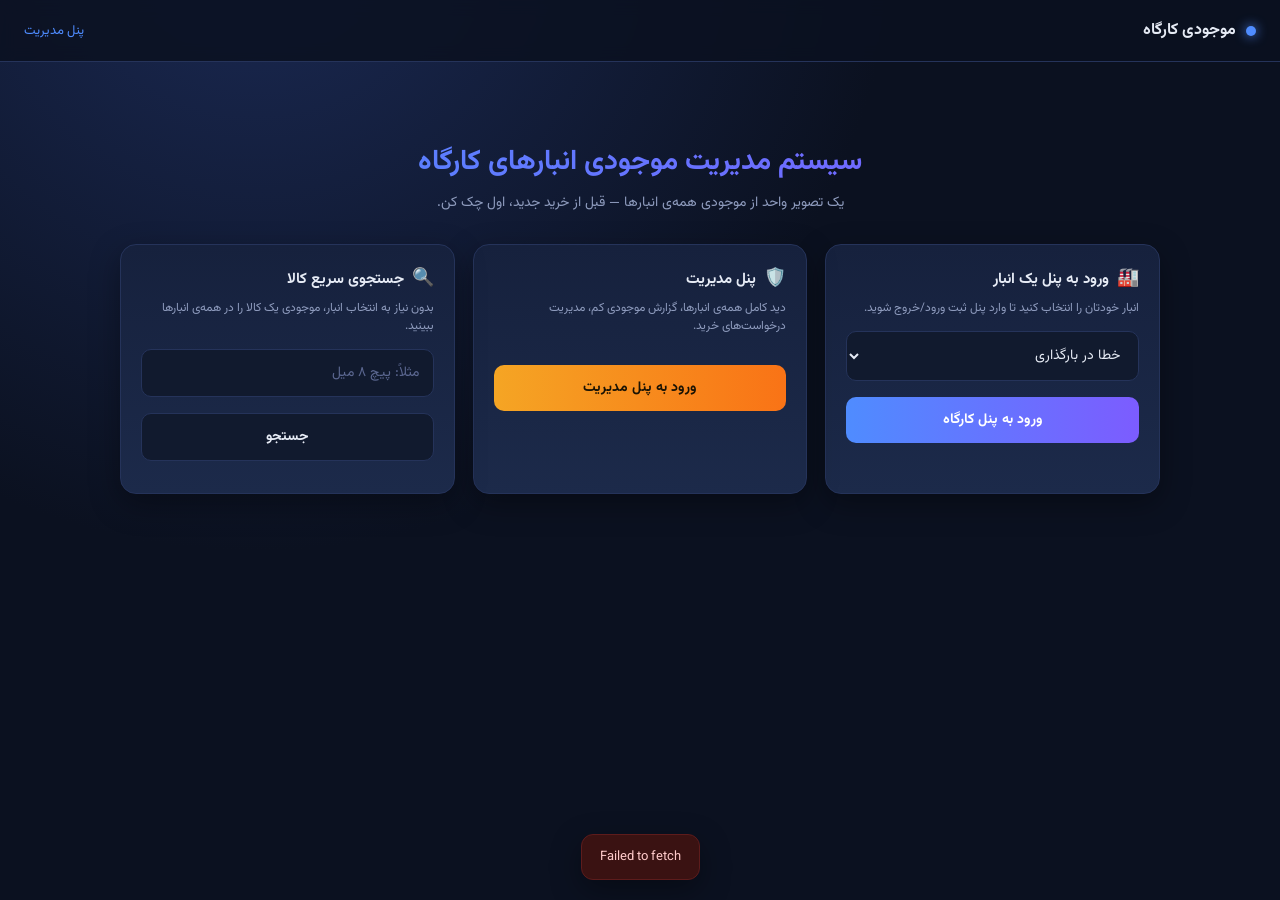
==== docs/index.html @ 01579a9f "Rename site/ to docs/ for GitHub Pages" ====
<!DOCTYPE html>
<html lang="fa" dir="rtl">
<head>
<meta charset="UTF-8">
<title>مدیریت موجودی انبارهای کارگاه</title>
<meta name="viewport" content="width=device-width, initial-scale=1">
<link rel="preconnect" href="https://fonts.googleapis.com">
<link href="https://fonts.googleapis.com/css2?family=Vazirmatn:wght@400;500;700;800&display=swap" rel="stylesheet">
<link rel="stylesheet" href="assets/style.css">
</head>
<body>

<div class="topbar">
  <div class="brand"><span class="dot"></span> موجودی کارگاه</div>
  <div class="nav-links"><a href="admin.html">پنل مدیریت</a></div>
</div>

<div class="wrap">
  <div class="hero">
    <h1>سیستم مدیریت موجودی انبارهای کارگاه</h1>
    <p>یک تصویر واحد از موجودی همه‌ی انبارها — قبل از خرید جدید، اول چک کن.</p>
  </div>

  <div class="grid">
    <div class="card">
      <div class="card-title"><span class="icon">🏭</span> ورود به پنل یک انبار</div>
      <div class="card-sub">انبار خودتان را انتخاب کنید تا وارد پنل ثبت ورود/خروج شوید.</div>
      <select id="whSelect"><option>در حال بارگذاری...</option></select>
      <button class="btn btn-primary" id="goWorkshopBtn">ورود به پنل کارگاه</button>
    </div>

    <div class="card">
      <div class="card-title"><span class="icon">🛡️</span> پنل مدیریت</div>
      <div class="card-sub">دید کامل همه‌ی انبارها، گزارش موجودی کم، مدیریت درخواست‌های خرید.</div>
      <a class="btn btn-amber" href="admin.html">ورود به پنل مدیریت</a>
    </div>

    <div class="card">
      <div class="card-title"><span class="icon">🔍</span> جستجوی سریع کالا</div>
      <div class="card-sub">بدون نیاز به انتخاب انبار، موجودی یک کالا را در همه‌ی انبارها ببینید.</div>
      <input id="searchInput" placeholder="مثلاً: پیچ ۸ میل" autocomplete="off">
      <button class="btn btn-ghost" id="searchBtn">جستجو</button>
      <table id="searchResults"><tbody></tbody></table>
    </div>
  </div>
</div>

<script src="assets/app.js"></script>
<script>
  async function loadWarehouses() {
    const sel = document.getElementById("whSelect");
    try {
      const warehouses = await api("warehouses");
      sel.innerHTML = "";
      if (!warehouses.length) {
        sel.innerHTML = '<option value="">هیچ انباری ثبت نشده</option>';
        return;
      }
      warehouses.forEach((w) => {
        const opt = document.createElement("option");
        opt.value = w.name;
        opt.textContent = w.name;
        sel.appendChild(opt);
      });
    } catch (err) {
      sel.innerHTML = '<option value="">خطا در بارگذاری</option>';
      toast(err.message, "err");
    }
  }

  document.getElementById("goWorkshopBtn").addEventListener("click", () => {
    const wh = document.getElementById("whSelect").value;
    if (!wh) return toast("ابتدا یک انبار انتخاب کنید", "err");
    window.location.href = `workshop.html?wh=${encodeURIComponent(wh)}`;
  });

  document.getElementById("searchBtn").addEventListener("click", async () => {
    const q = document.getElementById("searchInput").value.trim();
    const tbody = document.querySelector("#searchResults tbody");
    if (!q) return;
    tbody.innerHTML = emptyRow(2, "در حال جستجو...");
    try {
      const rows = await api("search", { q });
      tbody.innerHTML = rows.length
        ? rows.map((r) => `<tr><td>${escapeHtml(r.warehouse)}</td><td>${escapeHtml(r.item)} — ${fmtQty(r.quantity)}</td></tr>`).join("")
        : emptyRow(2, "چیزی پیدا نشد.");
    } catch (err) {
      tbody.innerHTML = "";
      toast(err.message, "err");
    }
  });

  loadWarehouses();
</script>
</body>
</html>
---- docs/assets/style.css ----
:root {
  --bg: #0b1120;
  --bg-soft: #111a2e;
  --card: #16213d;
  --card-2: #1c2a4a;
  --border: #25335a;
  --text: #e6ebf5;
  --text-dim: #8e9bbd;
  --accent: #4f8cff;
  --accent-2: #7c5cff;
  --amber: #f5a524;
  --green: #22c55e;
  --red: #ef4444;
  --radius: 16px;
  --radius-sm: 10px;
  --shadow: 0 10px 30px rgba(0, 0, 0, 0.35);
}

* { box-sizing: border-box; }

body {
  margin: 0;
  min-height: 100vh;
  background: radial-gradient(circle at 20% -10%, #1b2a55 0%, var(--bg) 45%), var(--bg);
  color: var(--text);
  font-family: 'Vazirmatn', Tahoma, sans-serif;
  direction: rtl;
  padding-bottom: 60px;
}

a { color: var(--accent); text-decoration: none; }

.topbar {
  display: flex;
  align-items: center;
  justify-content: space-between;
  padding: 18px 24px;
  background: rgba(11, 17, 32, 0.85);
  backdrop-filter: blur(8px);
  border-bottom: 1px solid var(--border);
  position: sticky;
  top: 0;
  z-index: 50;
}

.brand { display: flex; align-items: center; gap: 10px; font-weight: 700; font-size: 16px; }
.brand .dot { width: 10px; height: 10px; border-radius: 50%; background: var(--accent); box-shadow: 0 0 12px var(--accent); }
.topbar .nav-links { display: flex; gap: 14px; font-size: 13px; color: var(--text-dim); }
.topbar .nav-links a:hover { color: var(--text); }

.wrap { max-width: 1080px; margin: 0 auto; padding: 28px 20px; }

.hero { text-align: center; padding: 50px 16px 30px; }
.hero h1 {
  font-size: 28px;
  margin: 0 0 8px;
  background: linear-gradient(90deg, var(--accent), var(--accent-2));
  -webkit-background-clip: text;
  background-clip: text;
  color: transparent;
}
.hero p { color: var(--text-dim); font-size: 14px; margin: 0; }

.grid { display: grid; grid-template-columns: repeat(auto-fit, minmax(280px, 1fr)); gap: 18px; }
.grid-2 { display: grid; grid-template-columns: repeat(auto-fit, minmax(220px, 1fr)); gap: 18px; }

.card {
  background: linear-gradient(180deg, var(--card), var(--card-2));
  border: 1px solid var(--border);
  border-radius: var(--radius);
  padding: 20px;
  box-shadow: var(--shadow);
  transition: transform .15s ease, border-color .15s ease;
}
.card:hover { border-color: #34467f; }

.card-title { display: flex; align-items: center; gap: 8px; font-size: 15px; font-weight: 700; margin-bottom: 14px; color: var(--text); }
.card-title .icon { font-size: 18px; }
.card-sub { color: var(--text-dim); font-size: 12px; margin-top: -8px; margin-bottom: 14px; }

label.field-label { display: block; font-size: 12px; color: var(--text-dim); margin-bottom: 6px; margin-top: 12px; }

input, select, textarea {
  width: 100%;
  background: var(--bg-soft);
  border: 1px solid var(--border);
  color: var(--text);
  padding: 12px 14px;
  border-radius: var(--radius-sm);
  font-size: 14px;
  font-family: inherit;
  outline: none;
  transition: border-color .15s ease;
}
input:focus, select:focus, textarea:focus { border-color: var(--accent); }
input::placeholder { color: #5b6790; }

.btn {
  display: inline-flex;
  align-items: center;
  justify-content: center;
  gap: 8px;
  width: 100%;
  margin-top: 16px;
  padding: 12px 16px;
  border: none;
  border-radius: var(--radius-sm);
  font-size: 14px;
  font-weight: 700;
  cursor: pointer;
  transition: transform .1s ease, opacity .15s ease;
  font-family: inherit;
}
.btn:active { transform: scale(0.98); }
.btn:disabled { opacity: .5; cursor: not-allowed; }
.btn-primary { background: linear-gradient(90deg, var(--accent), var(--accent-2)); color: #fff; }
.btn-danger { background: linear-gradient(90deg, #ef4444, #f97316); color: #fff; }
.btn-amber { background: linear-gradient(90deg, var(--amber), #f97316); color: #1a1304; }
.btn-ghost { background: var(--bg-soft); color: var(--text); border: 1px solid var(--border); }
.btn-sm { width: auto; padding: 8px 12px; font-size: 12px; margin-top: 0; }

table { width: 100%; border-collapse: collapse; margin-top: 12px; font-size: 13px; }
thead th { text-align: right; color: var(--text-dim); font-weight: 600; padding: 8px 6px; border-bottom: 1px solid var(--border); }
tbody td { padding: 10px 6px; border-bottom: 1px solid #1d2a4a; }
tbody tr:hover { background: rgba(79, 140, 255, 0.05); }
.empty-row { text-align: center; color: var(--text-dim); padding: 24px 0; }

.badge { display: inline-block; padding: 3px 10px; border-radius: 100px; font-size: 11px; font-weight: 700; }
.badge-pending { background: rgba(245, 165, 36, 0.15); color: var(--amber); }
.badge-done { background: rgba(34, 197, 94, 0.15); color: var(--green); }

.skeleton { height: 14px; border-radius: 6px; background: linear-gradient(90deg, #1c2a4a 25%, #25335a 50%, #1c2a4a 75%); background-size: 200% 100%; animation: shimmer 1.4s infinite; }
@keyframes shimmer { 0% { background-position: 200% 0; } 100% { background-position: -200% 0; } }

.toast-stack { position: fixed; bottom: 20px; right: 20px; left: 20px; display: flex; flex-direction: column; gap: 10px; align-items: center; z-index: 999; pointer-events: none; }
.toast {
  max-width: 420px;
  padding: 12px 18px;
  border-radius: 12px;
  font-size: 13px;
  box-shadow: var(--shadow);
  animation: toast-in .2s ease;
  pointer-events: auto;
}
.toast-ok { background: #103a23; color: #a7f3d0; border: 1px solid #1c5d3c; }
.toast-err { background: #3a1212; color: #fecaca; border: 1px solid #5d1c1c; }
@keyframes toast-in { from { opacity: 0; transform: translateY(10px); } to { opacity: 1; transform: translateY(0); } }

.suggestion-box { margin-top: 12px; padding: 12px; border-radius: var(--radius-sm); background: rgba(245, 165, 36, 0.08); border: 1px solid rgba(245, 165, 36, 0.3); font-size: 13px; color: #fcd9a0; }
.suggestion-box ul { margin: 8px 0 0; padding-right: 18px; }

.spinner { width: 16px; height: 16px; border-radius: 50%; border: 2px solid rgba(255,255,255,.35); border-top-color: #fff; animation: spin .6s linear infinite; display: inline-block; }
@keyframes spin { to { transform: rotate(360deg); } }

.section-title { font-size: 13px; color: var(--text-dim); margin: 30px 0 12px; padding-right: 4px; border-right: 3px solid var(--accent); padding-right: 10px; }

@media (max-width: 600px) {
  .hero h1 { font-size: 22px; }
  .topbar .nav-links { display: none; }
}
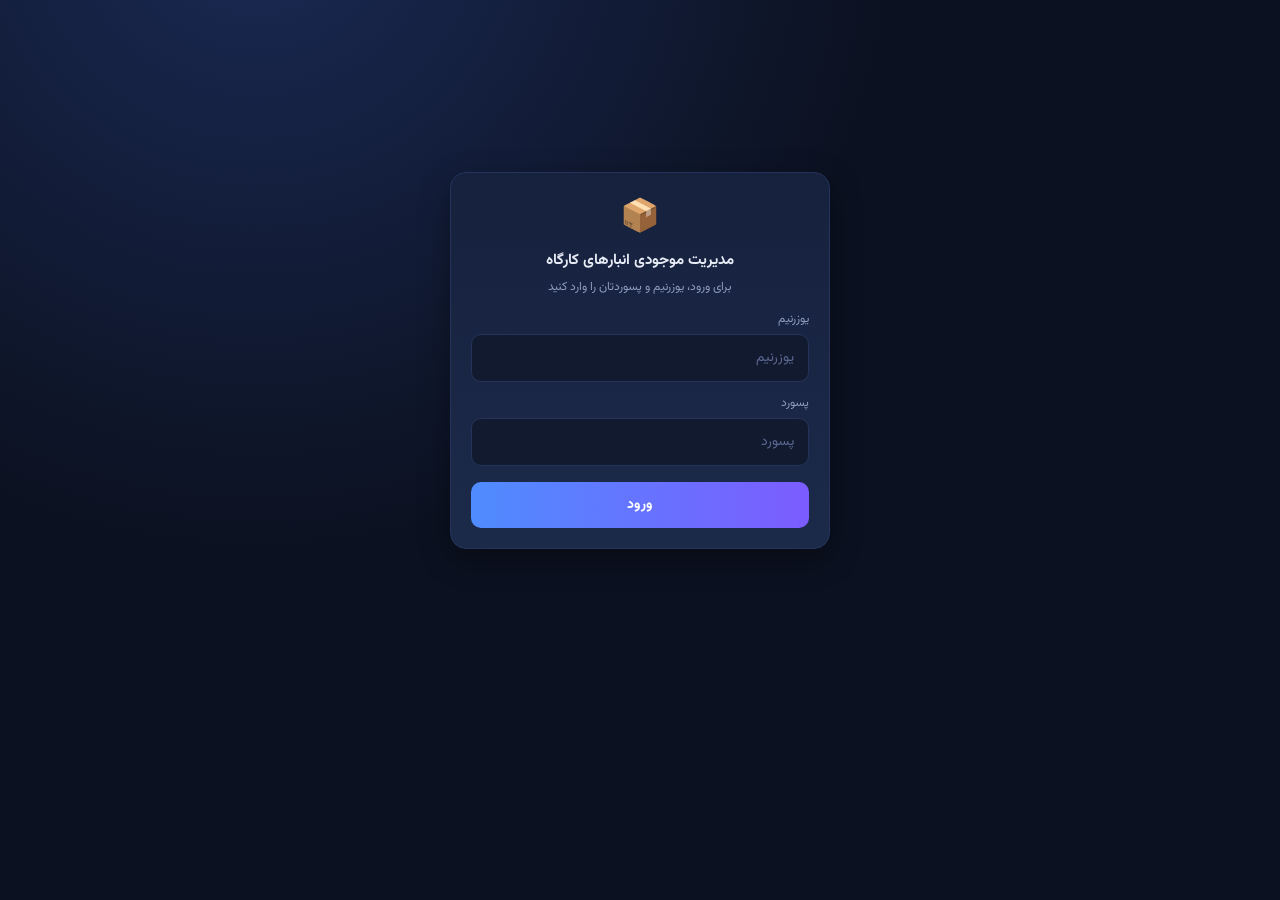
==== commit 71450752: "Add username/password login with role-based access control Workshop accounts are locked to their own" ====
--- a/docs/index.html
+++ b/docs/index.html
@@ -2,95 +2,63 @@
 <html lang="fa" dir="rtl">
 <head>
 <meta charset="UTF-8">
-<title>مدیریت موجودی انبارهای کارگاه</title>
+<title>ورود — مدیریت موجودی انبارهای کارگاه</title>
 <meta name="viewport" content="width=device-width, initial-scale=1">
 <link rel="preconnect" href="https://fonts.googleapis.com">
 <link href="https://fonts.googleapis.com/css2?family=Vazirmatn:wght@400;500;700;800&display=swap" rel="stylesheet">
 <link rel="stylesheet" href="assets/style.css">
+<style>
+  .login-wrap { display: flex; align-items: center; justify-content: center; min-height: 80vh; padding: 20px; }
+  .login-card { max-width: 380px; width: 100%; }
+  .login-card .logo { text-align: center; font-size: 32px; margin-bottom: 6px; }
+</style>
 </head>
 <body>
 
-<div class="topbar">
-  <div class="brand"><span class="dot"></span> موجودی کارگاه</div>
-  <div class="nav-links"><a href="admin.html">پنل مدیریت</a></div>
-</div>
+<div class="login-wrap">
+  <div class="card login-card">
+    <div class="logo">📦</div>
+    <div class="card-title" style="justify-content:center">مدیریت موجودی انبارهای کارگاه</div>
+    <div class="card-sub" style="text-align:center">برای ورود، یوزرنیم و پسوردتان را وارد کنید</div>
 
-<div class="wrap">
-  <div class="hero">
-    <h1>سیستم مدیریت موجودی انبارهای کارگاه</h1>
-    <p>یک تصویر واحد از موجودی همه‌ی انبارها — قبل از خرید جدید، اول چک کن.</p>
-  </div>
+    <label class="field-label">یوزرنیم</label>
+    <input id="username" autocomplete="username" placeholder="یوزرنیم">
 
-  <div class="grid">
-    <div class="card">
-      <div class="card-title"><span class="icon">🏭</span> ورود به پنل یک انبار</div>
-      <div class="card-sub">انبار خودتان را انتخاب کنید تا وارد پنل ثبت ورود/خروج شوید.</div>
-      <select id="whSelect"><option>در حال بارگذاری...</option></select>
-      <button class="btn btn-primary" id="goWorkshopBtn">ورود به پنل کارگاه</button>
-    </div>
+    <label class="field-label">پسورد</label>
+    <input id="password" type="password" autocomplete="current-password" placeholder="پسورد">
 
-    <div class="card">
-      <div class="card-title"><span class="icon">🛡️</span> پنل مدیریت</div>
-      <div class="card-sub">دید کامل همه‌ی انبارها، گزارش موجودی کم، مدیریت درخواست‌های خرید.</div>
-      <a class="btn btn-amber" href="admin.html">ورود به پنل مدیریت</a>
-    </div>
-
-    <div class="card">
-      <div class="card-title"><span class="icon">🔍</span> جستجوی سریع کالا</div>
-      <div class="card-sub">بدون نیاز به انتخاب انبار، موجودی یک کالا را در همه‌ی انبارها ببینید.</div>
-      <input id="searchInput" placeholder="مثلاً: پیچ ۸ میل" autocomplete="off">
-      <button class="btn btn-ghost" id="searchBtn">جستجو</button>
-      <table id="searchResults"><tbody></tbody></table>
-    </div>
+    <button class="btn btn-primary" id="loginBtn">ورود</button>
   </div>
 </div>
 
 <script src="assets/app.js"></script>
 <script>
-  async function loadWarehouses() {
-    const sel = document.getElementById("whSelect");
+  (function () {
+    const session = getSession();
+    if (session && session.token) {
+      window.location.href = session.role === "admin" ? "admin.html" : `workshop.html?wh=${encodeURIComponent(session.warehouse)}`;
+    }
+  })();
+
+  async function doLogin() {
+    const btn = document.getElementById("loginBtn");
+    const username = document.getElementById("username").value.trim();
+    const password = document.getElementById("password").value;
+    if (!username || !password) return toast("یوزرنیم و پسورد را وارد کنید", "err");
+    setLoading(btn, true, "در حال ورود...");
     try {
-      const warehouses = await api("warehouses");
-      sel.innerHTML = "";
-      if (!warehouses.length) {
-        sel.innerHTML = '<option value="">هیچ انباری ثبت نشده</option>';
-        return;
-      }
-      warehouses.forEach((w) => {
-        const opt = document.createElement("option");
-        opt.value = w.name;
-        opt.textContent = w.name;
-        sel.appendChild(opt);
-      });
+      const data = await api("login", { username, password });
+      setSession(data);
+      toast("ورود موفق بود.", "ok");
+      window.location.href = data.role === "admin" ? "admin.html" : `workshop.html?wh=${encodeURIComponent(data.warehouse)}`;
     } catch (err) {
-      sel.innerHTML = '<option value="">خطا در بارگذاری</option>';
       toast(err.message, "err");
+      setLoading(btn, false);
     }
   }
 
-  document.getElementById("goWorkshopBtn").addEventListener("click", () => {
-    const wh = document.getElementById("whSelect").value;
-    if (!wh) return toast("ابتدا یک انبار انتخاب کنید", "err");
-    window.location.href = `workshop.html?wh=${encodeURIComponent(wh)}`;
-  });
-
-  document.getElementById("searchBtn").addEventListener("click", async () => {
-    const q = document.getElementById("searchInput").value.trim();
-    const tbody = document.querySelector("#searchResults tbody");
-    if (!q) return;
-    tbody.innerHTML = emptyRow(2, "در حال جستجو...");
-    try {
-      const rows = await api("search", { q });
-      tbody.innerHTML = rows.length
-        ? rows.map((r) => `<tr><td>${escapeHtml(r.warehouse)}</td><td>${escapeHtml(r.item)} — ${fmtQty(r.quantity)}</td></tr>`).join("")
-        : emptyRow(2, "چیزی پیدا نشد.");
-    } catch (err) {
-      tbody.innerHTML = "";
-      toast(err.message, "err");
-    }
-  });
-
-  loadWarehouses();
+  document.getElementById("loginBtn").addEventListener("click", doLogin);
+  document.getElementById("password").addEventListener("keydown", (e) => { if (e.key === "Enter") doLogin(); });
 </script>
 </body>
 </html>
